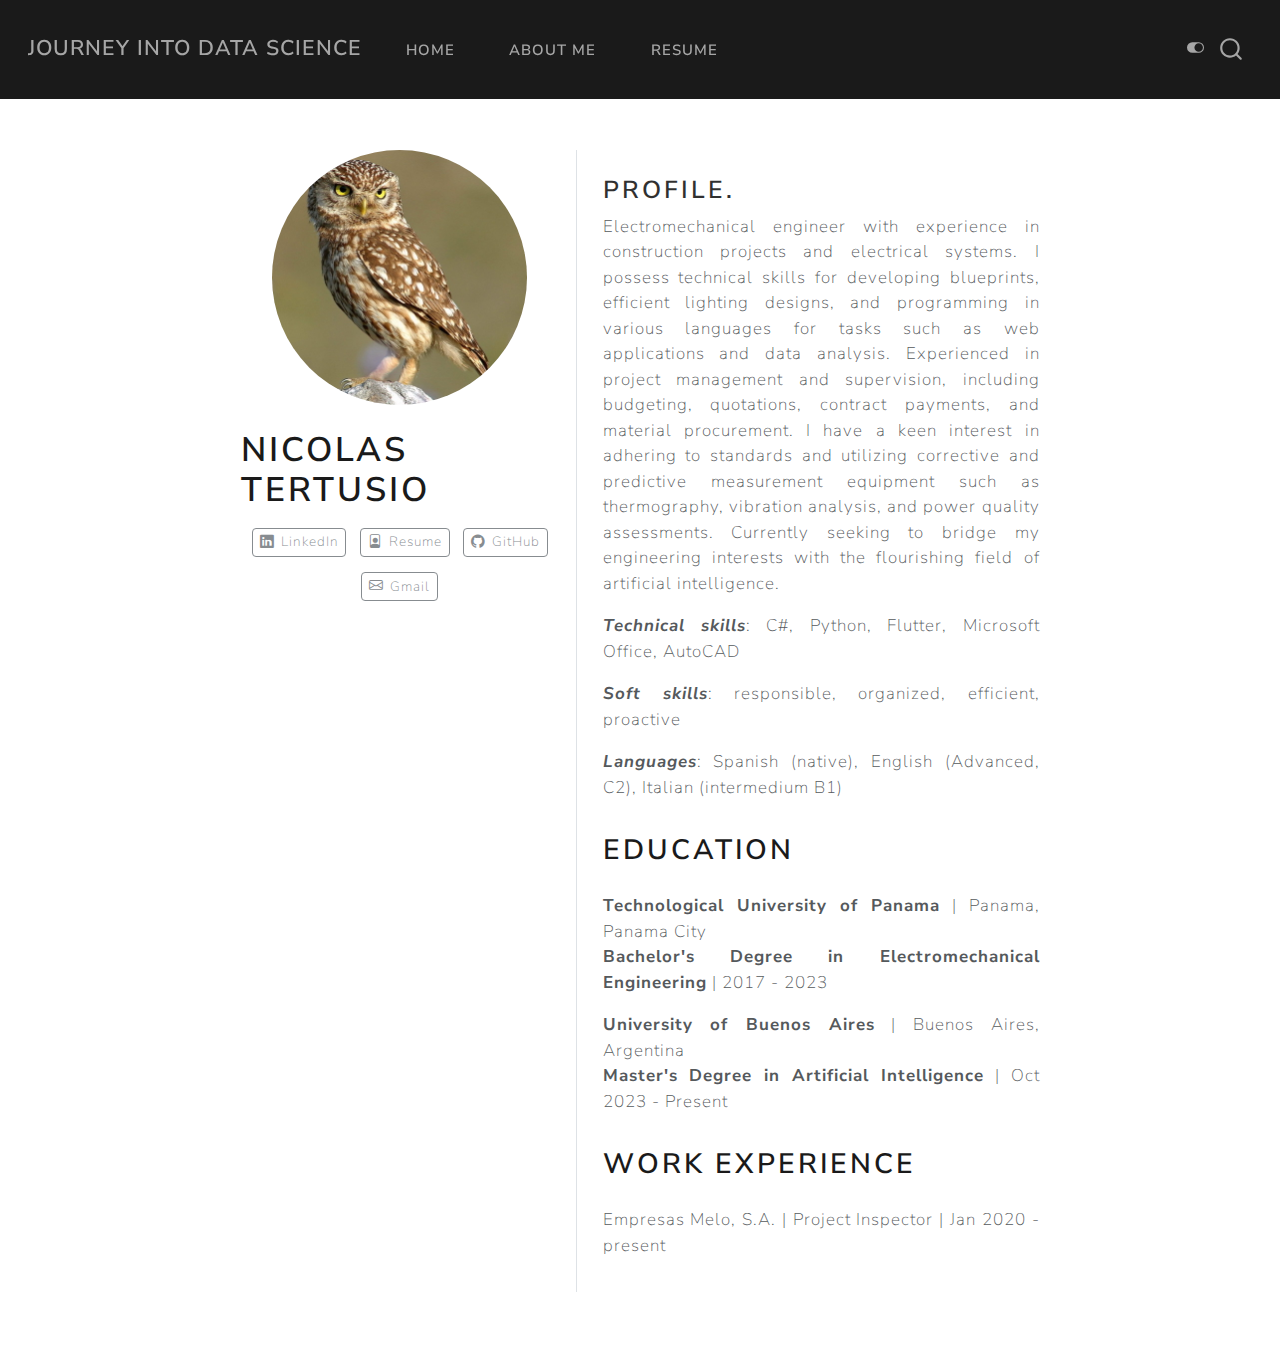
==== docs/about.html @ 161b3d73 "website working, starting to work on babelquarto" ====
<!DOCTYPE html>
<html xmlns="http://www.w3.org/1999/xhtml" lang="en" xml:lang="en"><head>

<meta charset="utf-8">
<meta name="generator" content="quarto-1.4.554">

<meta name="viewport" content="width=device-width, initial-scale=1.0, user-scalable=yes">


<title>Journey into Data Science - Nicolas Tertusio</title>
<style>
code{white-space: pre-wrap;}
span.smallcaps{font-variant: small-caps;}
div.columns{display: flex; gap: min(4vw, 1.5em);}
div.column{flex: auto; overflow-x: auto;}
div.hanging-indent{margin-left: 1.5em; text-indent: -1.5em;}
ul.task-list{list-style: none;}
ul.task-list li input[type="checkbox"] {
  width: 0.8em;
  margin: 0 0.8em 0.2em -1em; /* quarto-specific, see https://github.com/quarto-dev/quarto-cli/issues/4556 */ 
  vertical-align: middle;
}
</style>


<script src="site_libs/quarto-nav/quarto-nav.js"></script>
<script src="site_libs/quarto-nav/headroom.min.js"></script>
<script src="site_libs/clipboard/clipboard.min.js"></script>
<script src="site_libs/quarto-search/autocomplete.umd.js"></script>
<script src="site_libs/quarto-search/fuse.min.js"></script>
<script src="site_libs/quarto-search/quarto-search.js"></script>
<meta name="quarto:offset" content="./">
<script src="site_libs/quarto-html/quarto.js"></script>
<script src="site_libs/quarto-html/popper.min.js"></script>
<script src="site_libs/quarto-html/tippy.umd.min.js"></script>
<link href="site_libs/quarto-html/tippy.css" rel="stylesheet">
<link href="site_libs/quarto-html/quarto-syntax-highlighting.css" rel="stylesheet" class="quarto-color-scheme" id="quarto-text-highlighting-styles">
<link href="site_libs/quarto-html/quarto-syntax-highlighting-dark.css" rel="stylesheet" class="quarto-color-scheme quarto-color-alternate" id="quarto-text-highlighting-styles">
<script src="site_libs/bootstrap/bootstrap.min.js"></script>
<link href="site_libs/bootstrap/bootstrap-icons.css" rel="stylesheet">
<link href="site_libs/bootstrap/bootstrap.min.css" rel="stylesheet" class="quarto-color-scheme" id="quarto-bootstrap" data-mode="light">
<link href="site_libs/bootstrap/bootstrap-dark.min.css" rel="stylesheet" class="quarto-color-scheme quarto-color-alternate" id="quarto-bootstrap" data-mode="light">
<script id="quarto-search-options" type="application/json">{
  "location": "navbar",
  "copy-button": false,
  "collapse-after": 3,
  "panel-placement": "end",
  "type": "overlay",
  "limit": 50,
  "keyboard-shortcut": [
    "f",
    "/",
    "s"
  ],
  "show-item-context": false,
  "language": {
    "search-no-results-text": "No results",
    "search-matching-documents-text": "matching documents",
    "search-copy-link-title": "Copy link to search",
    "search-hide-matches-text": "Hide additional matches",
    "search-more-match-text": "more match in this document",
    "search-more-matches-text": "more matches in this document",
    "search-clear-button-title": "Clear",
    "search-text-placeholder": "",
    "search-detached-cancel-button-title": "Cancel",
    "search-submit-button-title": "Submit",
    "search-label": "Search"
  }
}</script>


<link rel="stylesheet" href="styles.css">
</head>

<body class="nav-fixed fullcontent">

<div id="quarto-search-results"></div>
  <header id="quarto-header" class="headroom fixed-top">
    <nav class="navbar navbar-expand-lg " data-bs-theme="dark">
      <div class="navbar-container container-fluid">
      <div class="navbar-brand-container mx-auto">
    <a class="navbar-brand" href="./index.html">
    <span class="navbar-title">Journey into Data Science</span>
    </a>
  </div>
            <div id="quarto-search" class="" title="Search"></div>
          <button class="navbar-toggler" type="button" data-bs-toggle="collapse" data-bs-target="#navbarCollapse" aria-controls="navbarCollapse" aria-expanded="false" aria-label="Toggle navigation" onclick="if (window.quartoToggleHeadroom) { window.quartoToggleHeadroom(); }">
  <span class="navbar-toggler-icon"></span>
</button>
          <div class="collapse navbar-collapse" id="navbarCollapse">
            <ul class="navbar-nav navbar-nav-scroll me-auto">
  <li class="nav-item">
    <a class="nav-link" href="./index.html"> 
<span class="menu-text">Home</span></a>
  </li>  
  <li class="nav-item">
    <a class="nav-link active" href="./about.html" aria-current="page"> 
<span class="menu-text">About Me</span></a>
  </li>  
  <li class="nav-item">
    <a class="nav-link" href="https://drive.google.com/file/d/12J3FZfsy0TACJuAu0YxLcFJPfC9afZtJ/view?usp=sharing"> 
<span class="menu-text">Resume</span></a>
  </li>  
</ul>
          </div> <!-- /navcollapse -->
          <div class="quarto-navbar-tools">
  <a href="" class="quarto-color-scheme-toggle quarto-navigation-tool  px-1" onclick="window.quartoToggleColorScheme(); return false;" title="Toggle dark mode"><i class="bi"></i></a>
</div>
      </div> <!-- /container-fluid -->
    </nav>
</header>
<!-- content -->
<div id="quarto-content" class="quarto-container page-columns page-rows-contents page-layout-article page-navbar">
<!-- sidebar -->
<!-- margin-sidebar -->
    
<!-- main -->
<div class="quarto-about-trestles content">
  <div class="about-entity">
    <img src="./images/owl.jpg" class="about-image
  round " style="height: 15em; width: 15em;" title="Nicolas Tertusio">
<header id="title-block-header" class="quarto-title-block default">
<div class="quarto-title">
<h1 class="title">Nicolas Tertusio</h1>
</div>
<div class="quarto-title-meta">
  </div>
</header>
    <div class="about-links">
  <a href="https://www.linkedin.com/in/nicotertu/" class="about-link" rel="" target="">
    <i class="bi bi-linkedin"></i>
     <span class="about-link-text">LinkedIn</span>
  </a>
  <a href="https://drive.google.com/file/d/12J3FZfsy0TACJuAu0YxLcFJPfC9afZtJ/view?usp=drive_link" class="about-link" rel="" target="">
    <i class="bi bi-file-person"></i>
     <span class="about-link-text">Resume</span>
  </a>
  <a href="https://github.com/Nicotertu" class="about-link" rel="" target="">
    <i class="bi bi-github"></i>
     <span class="about-link-text">GitHub</span>
  </a>
  <a href="mailto:" nicotertu@gmail.com""="" class="about-link" rel="" target="">
    <i class="bi bi-envelope"></i>
     <span class="about-link-text">Gmail</span>
  </a>
</div>
  </div>
  <div class="about-contents"><main class="content" id="quarto-document-content">
<style>
p, ul, li, ol, h1, h2, h3, h4, title {
    text-align: justify;
}
.skills {
  font-weight: bold;
  font-style: italic;
}
.education {
  font-weight: bold;
  margin: 0;
  padding: 0;
}
</style>
<section id="profile." class="level3">
<h3>Profile.</h3>
<div id="hero-heading">
<p>Electromechanical engineer with experience in construction projects and electrical systems. I possess technical skills for developing blueprints, efficient lighting designs, and programming in various languages for tasks such as web applications and data analysis. Experienced in project management and supervision, including budgeting, quotations, contract payments, and material procurement. I have a keen interest in adhering to standards and utilizing corrective and predictive measurement equipment such as thermography, vibration analysis, and power quality assessments. Currently seeking to bridge my engineering interests with the flourishing field of artificial intelligence.</p>
<p><b class="skills">Technical skills</b>: C#, Python, Flutter, Microsoft Office, AutoCAD</p>
<p><b class="skills">Soft skills</b>: responsible, organized, efficient, proactive</p>
<p><b class="skills">Languages</b>: Spanish (native), English (Advanced, C2), Italian (intermedium B1)</p>
<section id="education" class="level2">
<h2 data-anchor-id="education">Education</h2>
<p><b class="education">Technological University of Panama</b> | Panama, Panama City<br> <b class="education">Bachelor's Degree in Electromechanical Engineering</b> | 2017 - 2023</p>
<p><b class="education">University of Buenos Aires</b> | Buenos Aires, Argentina<br> <b class="education">Master's Degree in Artificial Intelligence</b> | Oct 2023 - Present</p>
</section>
<section id="work-experience" class="level2">
<h2 data-anchor-id="work-experience">Work Experience</h2>
<p>Empresas Melo, S.A. | Project Inspector | Jan 2020 - present</p>
</section>
</div>


</section>
</main></div>
</div>
 <!-- /main -->
<script id="quarto-html-after-body" type="application/javascript">
window.document.addEventListener("DOMContentLoaded", function (event) {
  const toggleBodyColorMode = (bsSheetEl) => {
    const mode = bsSheetEl.getAttribute("data-mode");
    const bodyEl = window.document.querySelector("body");
    if (mode === "dark") {
      bodyEl.classList.add("quarto-dark");
      bodyEl.classList.remove("quarto-light");
    } else {
      bodyEl.classList.add("quarto-light");
      bodyEl.classList.remove("quarto-dark");
    }
  }
  const toggleBodyColorPrimary = () => {
    const bsSheetEl = window.document.querySelector("link#quarto-bootstrap");
    if (bsSheetEl) {
      toggleBodyColorMode(bsSheetEl);
    }
  }
  toggleBodyColorPrimary();  
  const disableStylesheet = (stylesheets) => {
    for (let i=0; i < stylesheets.length; i++) {
      const stylesheet = stylesheets[i];
      stylesheet.rel = 'prefetch';
    }
  }
  const enableStylesheet = (stylesheets) => {
    for (let i=0; i < stylesheets.length; i++) {
      const stylesheet = stylesheets[i];
      stylesheet.rel = 'stylesheet';
    }
  }
  const manageTransitions = (selector, allowTransitions) => {
    const els = window.document.querySelectorAll(selector);
    for (let i=0; i < els.length; i++) {
      const el = els[i];
      if (allowTransitions) {
        el.classList.remove('notransition');
      } else {
        el.classList.add('notransition');
      }
    }
  }
  const toggleGiscusIfUsed = (isAlternate, darkModeDefault) => {
    const baseTheme = document.querySelector('#giscus-base-theme')?.value ?? 'light';
    const alternateTheme = document.querySelector('#giscus-alt-theme')?.value ?? 'dark';
    let newTheme = '';
    if(darkModeDefault) {
      newTheme = isAlternate ? baseTheme : alternateTheme;
    } else {
      newTheme = isAlternate ? alternateTheme : baseTheme;
    }
    const changeGiscusTheme = () => {
      // From: https://github.com/giscus/giscus/issues/336
      const sendMessage = (message) => {
        const iframe = document.querySelector('iframe.giscus-frame');
        if (!iframe) return;
        iframe.contentWindow.postMessage({ giscus: message }, 'https://giscus.app');
      }
      sendMessage({
        setConfig: {
          theme: newTheme
        }
      });
    }
    const isGiscussLoaded = window.document.querySelector('iframe.giscus-frame') !== null;
    if (isGiscussLoaded) {
      changeGiscusTheme();
    }
  }
  const toggleColorMode = (alternate) => {
    // Switch the stylesheets
    const alternateStylesheets = window.document.querySelectorAll('link.quarto-color-scheme.quarto-color-alternate');
    manageTransitions('#quarto-margin-sidebar .nav-link', false);
    if (alternate) {
      enableStylesheet(alternateStylesheets);
      for (const sheetNode of alternateStylesheets) {
        if (sheetNode.id === "quarto-bootstrap") {
          toggleBodyColorMode(sheetNode);
        }
      }
    } else {
      disableStylesheet(alternateStylesheets);
      toggleBodyColorPrimary();
    }
    manageTransitions('#quarto-margin-sidebar .nav-link', true);
    // Switch the toggles
    const toggles = window.document.querySelectorAll('.quarto-color-scheme-toggle');
    for (let i=0; i < toggles.length; i++) {
      const toggle = toggles[i];
      if (toggle) {
        if (alternate) {
          toggle.classList.add("alternate");     
        } else {
          toggle.classList.remove("alternate");
        }
      }
    }
    // Hack to workaround the fact that safari doesn't
    // properly recolor the scrollbar when toggling (#1455)
    if (navigator.userAgent.indexOf('Safari') > 0 && navigator.userAgent.indexOf('Chrome') == -1) {
      manageTransitions("body", false);
      window.scrollTo(0, 1);
      setTimeout(() => {
        window.scrollTo(0, 0);
        manageTransitions("body", true);
      }, 40);  
    }
  }
  const isFileUrl = () => { 
    return window.location.protocol === 'file:';
  }
  const hasAlternateSentinel = () => {  
    let styleSentinel = getColorSchemeSentinel();
    if (styleSentinel !== null) {
      return styleSentinel === "alternate";
    } else {
      return false;
    }
  }
  const setStyleSentinel = (alternate) => {
    const value = alternate ? "alternate" : "default";
    if (!isFileUrl()) {
      window.localStorage.setItem("quarto-color-scheme", value);
    } else {
      localAlternateSentinel = value;
    }
  }
  const getColorSchemeSentinel = () => {
    if (!isFileUrl()) {
      const storageValue = window.localStorage.getItem("quarto-color-scheme");
      return storageValue != null ? storageValue : localAlternateSentinel;
    } else {
      return localAlternateSentinel;
    }
  }
  const darkModeDefault = true;
  let localAlternateSentinel = darkModeDefault ? 'alternate' : 'default';
  // Dark / light mode switch
  window.quartoToggleColorScheme = () => {
    // Read the current dark / light value 
    let toAlternate = !hasAlternateSentinel();
    toggleColorMode(toAlternate);
    setStyleSentinel(toAlternate);
    toggleGiscusIfUsed(toAlternate, darkModeDefault);
  };
  // Ensure there is a toggle, if there isn't float one in the top right
  if (window.document.querySelector('.quarto-color-scheme-toggle') === null) {
    const a = window.document.createElement('a');
    a.classList.add('top-right');
    a.classList.add('quarto-color-scheme-toggle');
    a.href = "";
    a.onclick = function() { try { window.quartoToggleColorScheme(); } catch {} return false; };
    const i = window.document.createElement("i");
    i.classList.add('bi');
    a.appendChild(i);
    window.document.body.appendChild(a);
  }
  // Switch to dark mode if need be
  if (hasAlternateSentinel()) {
    toggleColorMode(true);
  } else {
    toggleColorMode(false);
  }
  const isCodeAnnotation = (el) => {
    for (const clz of el.classList) {
      if (clz.startsWith('code-annotation-')) {                     
        return true;
      }
    }
    return false;
  }
  const clipboard = new window.ClipboardJS('.code-copy-button', {
    text: function(trigger) {
      const codeEl = trigger.previousElementSibling.cloneNode(true);
      for (const childEl of codeEl.children) {
        if (isCodeAnnotation(childEl)) {
          childEl.remove();
        }
      }
      return codeEl.innerText;
    }
  });
  clipboard.on('success', function(e) {
    // button target
    const button = e.trigger;
    // don't keep focus
    button.blur();
    // flash "checked"
    button.classList.add('code-copy-button-checked');
    var currentTitle = button.getAttribute("title");
    button.setAttribute("title", "Copied!");
    let tooltip;
    if (window.bootstrap) {
      button.setAttribute("data-bs-toggle", "tooltip");
      button.setAttribute("data-bs-placement", "left");
      button.setAttribute("data-bs-title", "Copied!");
      tooltip = new bootstrap.Tooltip(button, 
        { trigger: "manual", 
          customClass: "code-copy-button-tooltip",
          offset: [0, -8]});
      tooltip.show();    
    }
    setTimeout(function() {
      if (tooltip) {
        tooltip.hide();
        button.removeAttribute("data-bs-title");
        button.removeAttribute("data-bs-toggle");
        button.removeAttribute("data-bs-placement");
      }
      button.setAttribute("title", currentTitle);
      button.classList.remove('code-copy-button-checked');
    }, 1000);
    // clear code selection
    e.clearSelection();
  });
    var localhostRegex = new RegExp(/^(?:http|https):\/\/localhost\:?[0-9]*\//);
    var mailtoRegex = new RegExp(/^mailto:/);
      var filterRegex = new RegExp('/' + window.location.host + '/');
    var isInternal = (href) => {
        return filterRegex.test(href) || localhostRegex.test(href) || mailtoRegex.test(href);
    }
    // Inspect non-navigation links and adorn them if external
 	var links = window.document.querySelectorAll('a[href]:not(.nav-link):not(.navbar-brand):not(.toc-action):not(.sidebar-link):not(.sidebar-item-toggle):not(.pagination-link):not(.no-external):not([aria-hidden]):not(.dropdown-item):not(.quarto-navigation-tool)');
    for (var i=0; i<links.length; i++) {
      const link = links[i];
      if (!isInternal(link.href)) {
        // undo the damage that might have been done by quarto-nav.js in the case of
        // links that we want to consider external
        if (link.dataset.originalHref !== undefined) {
          link.href = link.dataset.originalHref;
        }
      }
    }
  function tippyHover(el, contentFn, onTriggerFn, onUntriggerFn) {
    const config = {
      allowHTML: true,
      maxWidth: 500,
      delay: 100,
      arrow: false,
      appendTo: function(el) {
          return el.parentElement;
      },
      interactive: true,
      interactiveBorder: 10,
      theme: 'quarto',
      placement: 'bottom-start',
    };
    if (contentFn) {
      config.content = contentFn;
    }
    if (onTriggerFn) {
      config.onTrigger = onTriggerFn;
    }
    if (onUntriggerFn) {
      config.onUntrigger = onUntriggerFn;
    }
    window.tippy(el, config); 
  }
  const noterefs = window.document.querySelectorAll('a[role="doc-noteref"]');
  for (var i=0; i<noterefs.length; i++) {
    const ref = noterefs[i];
    tippyHover(ref, function() {
      // use id or data attribute instead here
      let href = ref.getAttribute('data-footnote-href') || ref.getAttribute('href');
      try { href = new URL(href).hash; } catch {}
      const id = href.replace(/^#\/?/, "");
      const note = window.document.getElementById(id);
      if (note) {
        return note.innerHTML;
      } else {
        return "";
      }
    });
  }
  const xrefs = window.document.querySelectorAll('a.quarto-xref');
  const processXRef = (id, note) => {
    // Strip column container classes
    const stripColumnClz = (el) => {
      el.classList.remove("page-full", "page-columns");
      if (el.children) {
        for (const child of el.children) {
          stripColumnClz(child);
        }
      }
    }
    stripColumnClz(note)
    if (id === null || id.startsWith('sec-')) {
      // Special case sections, only their first couple elements
      const container = document.createElement("div");
      if (note.children && note.children.length > 2) {
        container.appendChild(note.children[0].cloneNode(true));
        for (let i = 1; i < note.children.length; i++) {
          const child = note.children[i];
          if (child.tagName === "P" && child.innerText === "") {
            continue;
          } else {
            container.appendChild(child.cloneNode(true));
            break;
          }
        }
        if (window.Quarto?.typesetMath) {
          window.Quarto.typesetMath(container);
        }
        return container.innerHTML
      } else {
        if (window.Quarto?.typesetMath) {
          window.Quarto.typesetMath(note);
        }
        return note.innerHTML;
      }
    } else {
      // Remove any anchor links if they are present
      const anchorLink = note.querySelector('a.anchorjs-link');
      if (anchorLink) {
        anchorLink.remove();
      }
      if (window.Quarto?.typesetMath) {
        window.Quarto.typesetMath(note);
      }
      // TODO in 1.5, we should make sure this works without a callout special case
      if (note.classList.contains("callout")) {
        return note.outerHTML;
      } else {
        return note.innerHTML;
      }
    }
  }
  for (var i=0; i<xrefs.length; i++) {
    const xref = xrefs[i];
    tippyHover(xref, undefined, function(instance) {
      instance.disable();
      let url = xref.getAttribute('href');
      let hash = undefined; 
      if (url.startsWith('#')) {
        hash = url;
      } else {
        try { hash = new URL(url).hash; } catch {}
      }
      if (hash) {
        const id = hash.replace(/^#\/?/, "");
        const note = window.document.getElementById(id);
        if (note !== null) {
          try {
            const html = processXRef(id, note.cloneNode(true));
            instance.setContent(html);
          } finally {
            instance.enable();
            instance.show();
          }
        } else {
          // See if we can fetch this
          fetch(url.split('#')[0])
          .then(res => res.text())
          .then(html => {
            const parser = new DOMParser();
            const htmlDoc = parser.parseFromString(html, "text/html");
            const note = htmlDoc.getElementById(id);
            if (note !== null) {
              const html = processXRef(id, note);
              instance.setContent(html);
            } 
          }).finally(() => {
            instance.enable();
            instance.show();
          });
        }
      } else {
        // See if we can fetch a full url (with no hash to target)
        // This is a special case and we should probably do some content thinning / targeting
        fetch(url)
        .then(res => res.text())
        .then(html => {
          const parser = new DOMParser();
          const htmlDoc = parser.parseFromString(html, "text/html");
          const note = htmlDoc.querySelector('main.content');
          if (note !== null) {
            // This should only happen for chapter cross references
            // (since there is no id in the URL)
            // remove the first header
            if (note.children.length > 0 && note.children[0].tagName === "HEADER") {
              note.children[0].remove();
            }
            const html = processXRef(null, note);
            instance.setContent(html);
          } 
        }).finally(() => {
          instance.enable();
          instance.show();
        });
      }
    }, function(instance) {
    });
  }
      let selectedAnnoteEl;
      const selectorForAnnotation = ( cell, annotation) => {
        let cellAttr = 'data-code-cell="' + cell + '"';
        let lineAttr = 'data-code-annotation="' +  annotation + '"';
        const selector = 'span[' + cellAttr + '][' + lineAttr + ']';
        return selector;
      }
      const selectCodeLines = (annoteEl) => {
        const doc = window.document;
        const targetCell = annoteEl.getAttribute("data-target-cell");
        const targetAnnotation = annoteEl.getAttribute("data-target-annotation");
        const annoteSpan = window.document.querySelector(selectorForAnnotation(targetCell, targetAnnotation));
        const lines = annoteSpan.getAttribute("data-code-lines").split(",");
        const lineIds = lines.map((line) => {
          return targetCell + "-" + line;
        })
        let top = null;
        let height = null;
        let parent = null;
        if (lineIds.length > 0) {
            //compute the position of the single el (top and bottom and make a div)
            const el = window.document.getElementById(lineIds[0]);
            top = el.offsetTop;
            height = el.offsetHeight;
            parent = el.parentElement.parentElement;
          if (lineIds.length > 1) {
            const lastEl = window.document.getElementById(lineIds[lineIds.length - 1]);
            const bottom = lastEl.offsetTop + lastEl.offsetHeight;
            height = bottom - top;
          }
          if (top !== null && height !== null && parent !== null) {
            // cook up a div (if necessary) and position it 
            let div = window.document.getElementById("code-annotation-line-highlight");
            if (div === null) {
              div = window.document.createElement("div");
              div.setAttribute("id", "code-annotation-line-highlight");
              div.style.position = 'absolute';
              parent.appendChild(div);
            }
            div.style.top = top - 2 + "px";
            div.style.height = height + 4 + "px";
            div.style.left = 0;
            let gutterDiv = window.document.getElementById("code-annotation-line-highlight-gutter");
            if (gutterDiv === null) {
              gutterDiv = window.document.createElement("div");
              gutterDiv.setAttribute("id", "code-annotation-line-highlight-gutter");
              gutterDiv.style.position = 'absolute';
              const codeCell = window.document.getElementById(targetCell);
              const gutter = codeCell.querySelector('.code-annotation-gutter');
              gutter.appendChild(gutterDiv);
            }
            gutterDiv.style.top = top - 2 + "px";
            gutterDiv.style.height = height + 4 + "px";
          }
          selectedAnnoteEl = annoteEl;
        }
      };
      const unselectCodeLines = () => {
        const elementsIds = ["code-annotation-line-highlight", "code-annotation-line-highlight-gutter"];
        elementsIds.forEach((elId) => {
          const div = window.document.getElementById(elId);
          if (div) {
            div.remove();
          }
        });
        selectedAnnoteEl = undefined;
      };
        // Handle positioning of the toggle
    window.addEventListener(
      "resize",
      throttle(() => {
        elRect = undefined;
        if (selectedAnnoteEl) {
          selectCodeLines(selectedAnnoteEl);
        }
      }, 10)
    );
    function throttle(fn, ms) {
    let throttle = false;
    let timer;
      return (...args) => {
        if(!throttle) { // first call gets through
            fn.apply(this, args);
            throttle = true;
        } else { // all the others get throttled
            if(timer) clearTimeout(timer); // cancel #2
            timer = setTimeout(() => {
              fn.apply(this, args);
              timer = throttle = false;
            }, ms);
        }
      };
    }
      // Attach click handler to the DT
      const annoteDls = window.document.querySelectorAll('dt[data-target-cell]');
      for (const annoteDlNode of annoteDls) {
        annoteDlNode.addEventListener('click', (event) => {
          const clickedEl = event.target;
          if (clickedEl !== selectedAnnoteEl) {
            unselectCodeLines();
            const activeEl = window.document.querySelector('dt[data-target-cell].code-annotation-active');
            if (activeEl) {
              activeEl.classList.remove('code-annotation-active');
            }
            selectCodeLines(clickedEl);
            clickedEl.classList.add('code-annotation-active');
          } else {
            // Unselect the line
            unselectCodeLines();
            clickedEl.classList.remove('code-annotation-active');
          }
        });
      }
  const findCites = (el) => {
    const parentEl = el.parentElement;
    if (parentEl) {
      const cites = parentEl.dataset.cites;
      if (cites) {
        return {
          el,
          cites: cites.split(' ')
        };
      } else {
        return findCites(el.parentElement)
      }
    } else {
      return undefined;
    }
  };
  var bibliorefs = window.document.querySelectorAll('a[role="doc-biblioref"]');
  for (var i=0; i<bibliorefs.length; i++) {
    const ref = bibliorefs[i];
    const citeInfo = findCites(ref);
    if (citeInfo) {
      tippyHover(citeInfo.el, function() {
        var popup = window.document.createElement('div');
        citeInfo.cites.forEach(function(cite) {
          var citeDiv = window.document.createElement('div');
          citeDiv.classList.add('hanging-indent');
          citeDiv.classList.add('csl-entry');
          var biblioDiv = window.document.getElementById('ref-' + cite);
          if (biblioDiv) {
            citeDiv.innerHTML = biblioDiv.innerHTML;
          }
          popup.appendChild(citeDiv);
        });
        return popup.innerHTML;
      });
    }
  }
});
</script>
</div> <!-- /content -->




</body></html>
---- docs/site_libs/quarto-html/tippy.css ----
.tippy-box[data-animation=fade][data-state=hidden]{opacity:0}[data-tippy-root]{max-width:calc(100vw - 10px)}.tippy-box{position:relative;background-color:#333;color:#fff;border-radius:4px;font-size:14px;line-height:1.4;white-space:normal;outline:0;transition-property:transform,visibility,opacity}.tippy-box[data-placement^=top]>.tippy-arrow{bottom:0}.tippy-box[data-placement^=top]>.tippy-arrow:before{bottom:-7px;left:0;border-width:8px 8px 0;border-top-color:initial;transform-origin:center top}.tippy-box[data-placement^=bottom]>.tippy-arrow{top:0}.tippy-box[data-placement^=bottom]>.tippy-arrow:before{top:-7px;left:0;border-width:0 8px 8px;border-bottom-color:initial;transform-origin:center bottom}.tippy-box[data-placement^=left]>.tippy-arrow{right:0}.tippy-box[data-placement^=left]>.tippy-arrow:before{border-width:8px 0 8px 8px;border-left-color:initial;right:-7px;transform-origin:center left}.tippy-box[data-placement^=right]>.tippy-arrow{left:0}.tippy-box[data-placement^=right]>.tippy-arrow:before{left:-7px;border-width:8px 8px 8px 0;border-right-color:initial;transform-origin:center right}.tippy-box[data-inertia][data-state=visible]{transition-timing-function:cubic-bezier(.54,1.5,.38,1.11)}.tippy-arrow{width:16px;height:16px;color:#333}.tippy-arrow:before{content:"";position:absolute;border-color:transparent;border-style:solid}.tippy-content{position:relative;padding:5px 9px;z-index:1}
---- docs/site_libs/quarto-html/quarto-syntax-highlighting.css ----
/* quarto syntax highlight colors */
:root {
  --quarto-hl-ot-color: #003B4F;
  --quarto-hl-at-color: #657422;
  --quarto-hl-ss-color: #20794D;
  --quarto-hl-an-color: #5E5E5E;
  --quarto-hl-fu-color: #4758AB;
  --quarto-hl-st-color: #20794D;
  --quarto-hl-cf-color: #003B4F;
  --quarto-hl-op-color: #5E5E5E;
  --quarto-hl-er-color: #AD0000;
  --quarto-hl-bn-color: #AD0000;
  --quarto-hl-al-color: #AD0000;
  --quarto-hl-va-color: #111111;
  --quarto-hl-bu-color: inherit;
  --quarto-hl-ex-color: inherit;
  --quarto-hl-pp-color: #AD0000;
  --quarto-hl-in-color: #5E5E5E;
  --quarto-hl-vs-color: #20794D;
  --quarto-hl-wa-color: #5E5E5E;
  --quarto-hl-do-color: #5E5E5E;
  --quarto-hl-im-color: #00769E;
  --quarto-hl-ch-color: #20794D;
  --quarto-hl-dt-color: #AD0000;
  --quarto-hl-fl-color: #AD0000;
  --quarto-hl-co-color: #5E5E5E;
  --quarto-hl-cv-color: #5E5E5E;
  --quarto-hl-cn-color: #8f5902;
  --quarto-hl-sc-color: #5E5E5E;
  --quarto-hl-dv-color: #AD0000;
  --quarto-hl-kw-color: #003B4F;
}

/* other quarto variables */
:root {
  --quarto-font-monospace: SFMono-Regular, Menlo, Monaco, Consolas, "Liberation Mono", "Courier New", monospace;
}

pre > code.sourceCode > span {
  color: #003B4F;
}

code span {
  color: #003B4F;
}

code.sourceCode > span {
  color: #003B4F;
}

div.sourceCode,
div.sourceCode pre.sourceCode {
  color: #003B4F;
}

code span.ot {
  color: #003B4F;
  font-style: inherit;
}

code span.at {
  color: #657422;
  font-style: inherit;
}

code span.ss {
  color: #20794D;
  font-style: inherit;
}

code span.an {
  color: #5E5E5E;
  font-style: inherit;
}

code span.fu {
  color: #4758AB;
  font-style: inherit;
}

code span.st {
  color: #20794D;
  font-style: inherit;
}

code span.cf {
  color: #003B4F;
  font-style: inherit;
}

code span.op {
  color: #5E5E5E;
  font-style: inherit;
}

code span.er {
  color: #AD0000;
  font-style: inherit;
}

code span.bn {
  color: #AD0000;
  font-style: inherit;
}

code span.al {
  color: #AD0000;
  font-style: inherit;
}

code span.va {
  color: #111111;
  font-style: inherit;
}

code span.bu {
  font-style: inherit;
}

code span.ex {
  font-style: inherit;
}

code span.pp {
  color: #AD0000;
  font-style: inherit;
}

code span.in {
  color: #5E5E5E;
  font-style: inherit;
}

code span.vs {
  color: #20794D;
  font-style: inherit;
}

code span.wa {
  color: #5E5E5E;
  font-style: italic;
}

code span.do {
  color: #5E5E5E;
  font-style: italic;
}

code span.im {
  color: #00769E;
  font-style: inherit;
}

code span.ch {
  color: #20794D;
  font-style: inherit;
}

code span.dt {
  color: #AD0000;
  font-style: inherit;
}

code span.fl {
  color: #AD0000;
  font-style: inherit;
}

code span.co {
  color: #5E5E5E;
  font-style: inherit;
}

code span.cv {
  color: #5E5E5E;
  font-style: italic;
}

code span.cn {
  color: #8f5902;
  font-style: inherit;
}

code span.sc {
  color: #5E5E5E;
  font-style: inherit;
}

code span.dv {
  color: #AD0000;
  font-style: inherit;
}

code span.kw {
  color: #003B4F;
  font-style: inherit;
}

.prevent-inlining {
  content: "</";
}

/*# sourceMappingURL=debc5d5d77c3f9108843748ff7464032.css.map */
---- docs/site_libs/quarto-html/quarto-syntax-highlighting-dark.css ----
/* quarto syntax highlight colors */
:root {
  --quarto-hl-al-color: #f07178;
  --quarto-hl-an-color: #d4d0ab;
  --quarto-hl-at-color: #00e0e0;
  --quarto-hl-bn-color: #d4d0ab;
  --quarto-hl-bu-color: #abe338;
  --quarto-hl-ch-color: #abe338;
  --quarto-hl-co-color: #f8f8f2;
  --quarto-hl-cv-color: #ffd700;
  --quarto-hl-cn-color: #ffd700;
  --quarto-hl-cf-color: #ffa07a;
  --quarto-hl-dt-color: #ffa07a;
  --quarto-hl-dv-color: #d4d0ab;
  --quarto-hl-do-color: #f8f8f2;
  --quarto-hl-er-color: #f07178;
  --quarto-hl-ex-color: #00e0e0;
  --quarto-hl-fl-color: #d4d0ab;
  --quarto-hl-fu-color: #ffa07a;
  --quarto-hl-im-color: #abe338;
  --quarto-hl-in-color: #d4d0ab;
  --quarto-hl-kw-color: #ffa07a;
  --quarto-hl-op-color: #ffa07a;
  --quarto-hl-ot-color: #00e0e0;
  --quarto-hl-pp-color: #dcc6e0;
  --quarto-hl-re-color: #00e0e0;
  --quarto-hl-sc-color: #abe338;
  --quarto-hl-ss-color: #abe338;
  --quarto-hl-st-color: #abe338;
  --quarto-hl-va-color: #00e0e0;
  --quarto-hl-vs-color: #abe338;
  --quarto-hl-wa-color: #dcc6e0;
}

/* other quarto variables */
:root {
  --quarto-font-monospace: SFMono-Regular, Menlo, Monaco, Consolas, "Liberation Mono", "Courier New", monospace;
}

code span.al {
  background-color: #2a0f15;
  font-weight: bold;
  color: #f07178;
}

code span.an {
  color: #d4d0ab;
}

code span.at {
  color: #00e0e0;
}

code span.bn {
  color: #d4d0ab;
}

code span.bu {
  color: #abe338;
}

code span.ch {
  color: #abe338;
}

code span.co {
  font-style: italic;
  color: #f8f8f2;
}

code span.cv {
  color: #ffd700;
}

code span.cn {
  color: #ffd700;
}

code span.cf {
  font-weight: bold;
  color: #ffa07a;
}

code span.dt {
  color: #ffa07a;
}

code span.dv {
  color: #d4d0ab;
}

code span.do {
  color: #f8f8f2;
}

code span.er {
  color: #f07178;
  text-decoration: underline;
}

code span.ex {
  font-weight: bold;
  color: #00e0e0;
}

code span.fl {
  color: #d4d0ab;
}

code span.fu {
  color: #ffa07a;
}

code span.im {
  color: #abe338;
}

code span.in {
  color: #d4d0ab;
}

code span.kw {
  font-weight: bold;
  color: #ffa07a;
}

pre > code.sourceCode > span {
  color: #f8f8f2;
}

code span {
  color: #f8f8f2;
}

code.sourceCode > span {
  color: #f8f8f2;
}

div.sourceCode,
div.sourceCode pre.sourceCode {
  color: #f8f8f2;
}

code span.op {
  color: #ffa07a;
}

code span.ot {
  color: #00e0e0;
}

code span.pp {
  color: #dcc6e0;
}

code span.re {
  background-color: #f8f8f2;
  color: #00e0e0;
}

code span.sc {
  color: #abe338;
}

code span.ss {
  color: #abe338;
}

code span.st {
  color: #abe338;
}

code span.va {
  color: #00e0e0;
}

code span.vs {
  color: #abe338;
}

code span.wa {
  color: #dcc6e0;
}

.prevent-inlining {
  content: "</";
}

/*# sourceMappingURL=935a306eefa94366c21e1a970dddb765.css.map */
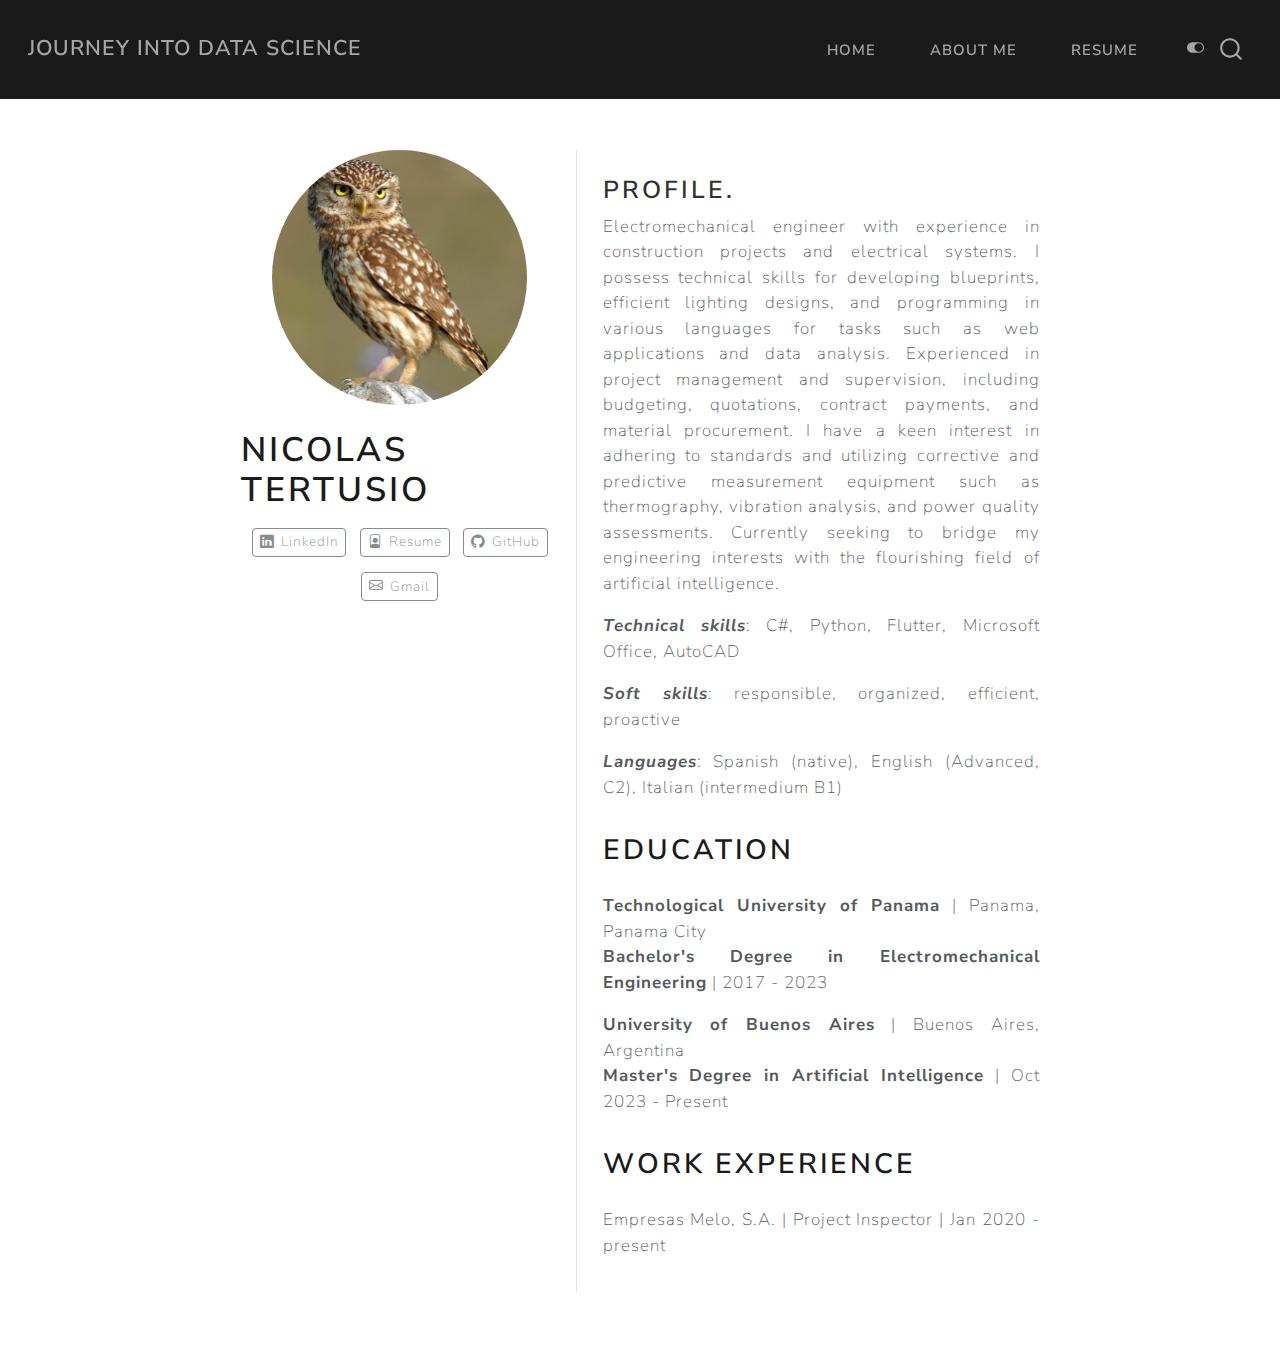
==== commit fbf276b5: "installed pyodide" ====
--- a/docs/about.html
+++ b/docs/about.html
@@ -2,7 +2,7 @@
 <html xmlns="http://www.w3.org/1999/xhtml" lang="en" xml:lang="en"><head>
 
 <meta charset="utf-8">
-<meta name="generator" content="quarto-1.4.554">
+<meta name="generator" content="quarto-1.4.553">
 
 <meta name="viewport" content="width=device-width, initial-scale=1.0, user-scalable=yes">
 
@@ -34,8 +34,6 @@
 <script src="site_libs/quarto-html/popper.min.js"></script>
 <script src="site_libs/quarto-html/tippy.umd.min.js"></script>
 <link href="site_libs/quarto-html/tippy.css" rel="stylesheet">
-<link href="site_libs/quarto-html/quarto-syntax-highlighting.css" rel="stylesheet" class="quarto-color-scheme" id="quarto-text-highlighting-styles">
-<link href="site_libs/quarto-html/quarto-syntax-highlighting-dark.css" rel="stylesheet" class="quarto-color-scheme quarto-color-alternate" id="quarto-text-highlighting-styles">
 <script src="site_libs/bootstrap/bootstrap.min.js"></script>
 <link href="site_libs/bootstrap/bootstrap-icons.css" rel="stylesheet">
 <link href="site_libs/bootstrap/bootstrap.min.css" rel="stylesheet" class="quarto-color-scheme" id="quarto-bootstrap" data-mode="light">
@@ -88,7 +86,7 @@
   <span class="navbar-toggler-icon"></span>
 </button>
           <div class="collapse navbar-collapse" id="navbarCollapse">
-            <ul class="navbar-nav navbar-nav-scroll me-auto">
+            <ul class="navbar-nav navbar-nav-scroll ms-auto">
   <li class="nav-item">
     <a class="nav-link" href="./index.html"> 
 <span class="menu-text">Home</span></a>
@@ -180,7 +178,7 @@
 
 
 </section>
-</main></div>
+<a onclick="window.scrollTo(0, 0); return false;" role="button" id="quarto-back-to-top"><i class="bi bi-arrow-up"></i> Back to top</a></main></div>
 </div>
  <!-- /main -->
 <script id="quarto-html-after-body" type="application/javascript">
@@ -399,6 +397,57 @@
     // clear code selection
     e.clearSelection();
   });
+  const viewSource = window.document.getElementById('quarto-view-source') ||
+                     window.document.getElementById('quarto-code-tools-source');
+  if (viewSource) {
+    const sourceUrl = viewSource.getAttribute("data-quarto-source-url");
+    viewSource.addEventListener("click", function(e) {
+      if (sourceUrl) {
+        // rstudio viewer pane
+        if (/\bcapabilities=\b/.test(window.location)) {
+          window.open(sourceUrl);
+        } else {
+          window.location.href = sourceUrl;
+        }
+      } else {
+        const modal = new bootstrap.Modal(document.getElementById('quarto-embedded-source-code-modal'));
+        modal.show();
+      }
+      return false;
+    });
+  }
+  function toggleCodeHandler(show) {
+    return function(e) {
+      const detailsSrc = window.document.querySelectorAll(".cell > details > .sourceCode");
+      for (let i=0; i<detailsSrc.length; i++) {
+        const details = detailsSrc[i].parentElement;
+        if (show) {
+          details.open = true;
+        } else {
+          details.removeAttribute("open");
+        }
+      }
+      const cellCodeDivs = window.document.querySelectorAll(".cell > .sourceCode");
+      const fromCls = show ? "hidden" : "unhidden";
+      const toCls = show ? "unhidden" : "hidden";
+      for (let i=0; i<cellCodeDivs.length; i++) {
+        const codeDiv = cellCodeDivs[i];
+        if (codeDiv.classList.contains(fromCls)) {
+          codeDiv.classList.remove(fromCls);
+          codeDiv.classList.add(toCls);
+        } 
+      }
+      return false;
+    }
+  }
+  const hideAllCode = window.document.getElementById("quarto-hide-all-code");
+  if (hideAllCode) {
+    hideAllCode.addEventListener("click", toggleCodeHandler(false));
+  }
+  const showAllCode = window.document.getElementById("quarto-show-all-code");
+  if (showAllCode) {
+    showAllCode.addEventListener("click", toggleCodeHandler(true));
+  }
     var localhostRegex = new RegExp(/^(?:http|https):\/\/localhost\:?[0-9]*\//);
     var mailtoRegex = new RegExp(/^mailto:/);
       var filterRegex = new RegExp('/' + window.location.host + '/');
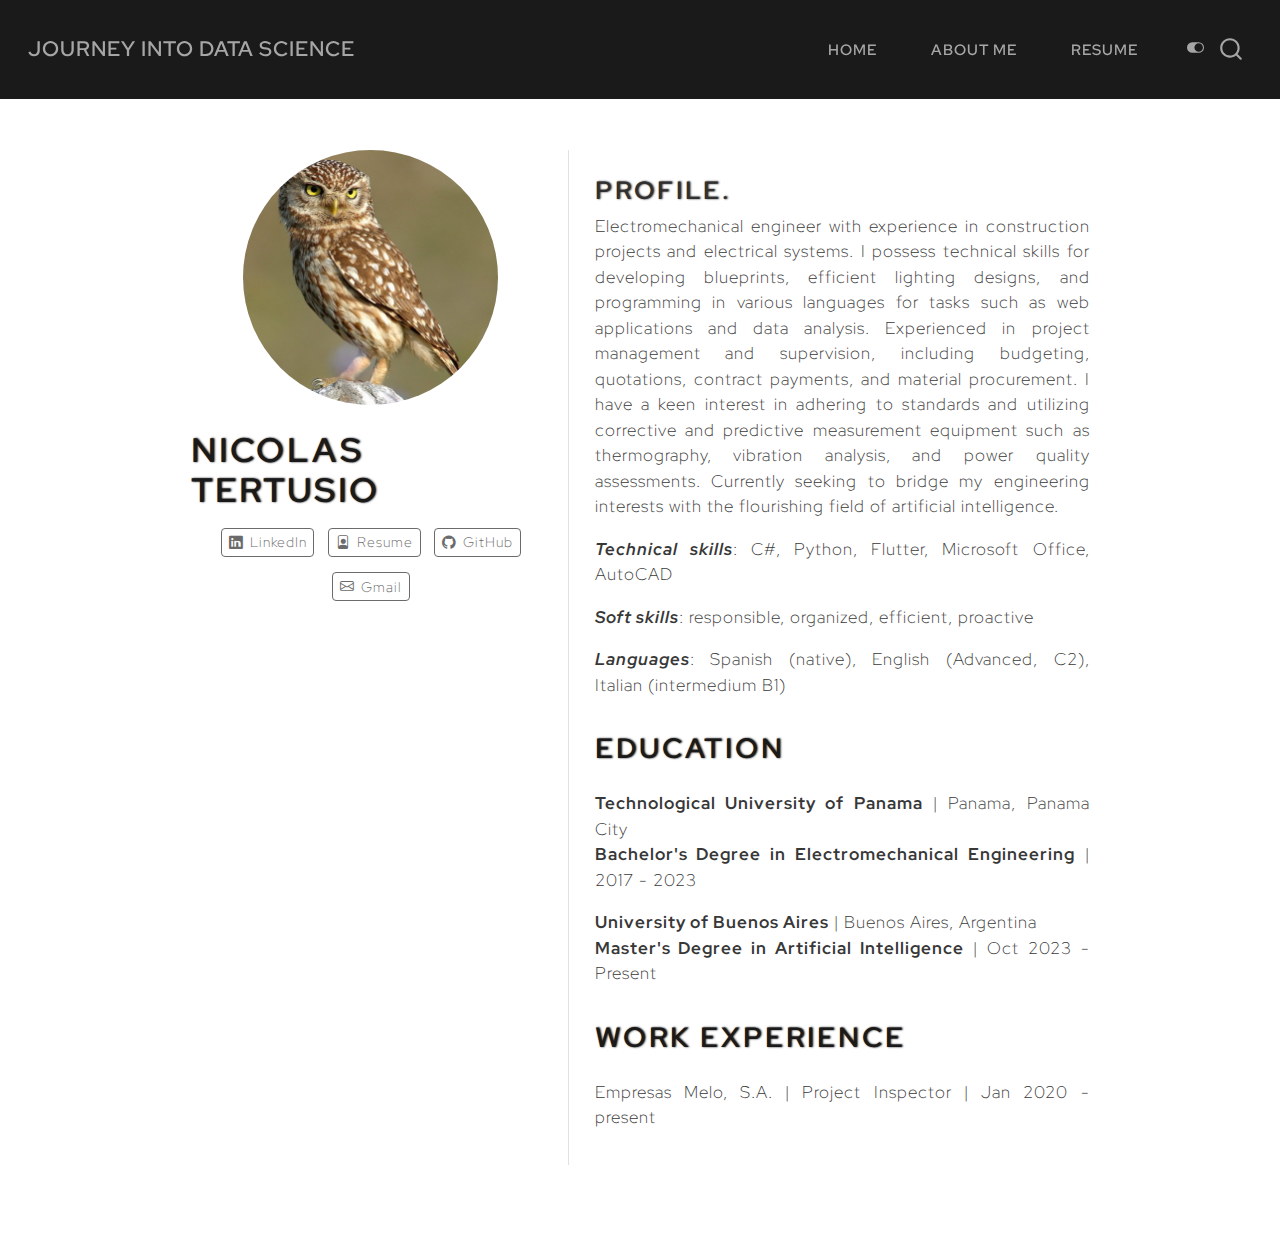
==== commit b8c18911: "many changes to theming, focusing on dark and light theme colors. article fixes and refactoring code" ====
--- a/docs/about.html
+++ b/docs/about.html
@@ -2,7 +2,7 @@
 <html xmlns="http://www.w3.org/1999/xhtml" lang="en" xml:lang="en"><head>
 
 <meta charset="utf-8">
-<meta name="generator" content="quarto-1.4.553">
+<meta name="generator" content="quarto-1.4.554">
 
 <meta name="viewport" content="width=device-width, initial-scale=1.0, user-scalable=yes">
 
@@ -34,6 +34,8 @@
 <script src="site_libs/quarto-html/popper.min.js"></script>
 <script src="site_libs/quarto-html/tippy.umd.min.js"></script>
 <link href="site_libs/quarto-html/tippy.css" rel="stylesheet">
+<link href="site_libs/quarto-html/quarto-syntax-highlighting.css" rel="stylesheet" class="quarto-color-scheme" id="quarto-text-highlighting-styles">
+<link href="site_libs/quarto-html/quarto-syntax-highlighting-dark.css" rel="stylesheet" class="quarto-color-scheme quarto-color-alternate" id="quarto-text-highlighting-styles">
 <script src="site_libs/bootstrap/bootstrap.min.js"></script>
 <link href="site_libs/bootstrap/bootstrap-icons.css" rel="stylesheet">
 <link href="site_libs/bootstrap/bootstrap.min.css" rel="stylesheet" class="quarto-color-scheme" id="quarto-bootstrap" data-mode="light">
@@ -145,9 +147,6 @@
   </div>
   <div class="about-contents"><main class="content" id="quarto-document-content">
 <style>
-p, ul, li, ol, h1, h2, h3, h4, title {
-    text-align: justify;
-}
 .skills {
   font-weight: bold;
   font-style: italic;
--- a/docs/site_libs/quarto-html/quarto-syntax-highlighting.css
+++ b/docs/site_libs/quarto-html/quarto-syntax-highlighting.css
@@ -0,0 +1,179 @@
+/* quarto syntax highlight colors */
+:root {
+  --quarto-hl-al-color: #ff5555;
+  --quarto-hl-an-color: #6a737d;
+  --quarto-hl-at-color: #d73a49;
+  --quarto-hl-bn-color: #005cc5;
+  --quarto-hl-bu-color: #d73a49;
+  --quarto-hl-ch-color: #032f62;
+  --quarto-hl-co-color: #6a737d;
+  --quarto-hl-cv-color: #6a737d;
+  --quarto-hl-cn-color: #005cc5;
+  --quarto-hl-cf-color: #d73a49;
+  --quarto-hl-dt-color: #d73a49;
+  --quarto-hl-dv-color: #005cc5;
+  --quarto-hl-do-color: #6a737d;
+  --quarto-hl-er-color: #ff5555;
+  --quarto-hl-ex-color: #d73a49;
+  --quarto-hl-fl-color: #005cc5;
+  --quarto-hl-fu-color: #6f42c1;
+  --quarto-hl-im-color: #032f62;
+  --quarto-hl-in-color: #6a737d;
+  --quarto-hl-kw-color: #d73a49;
+  --quarto-hl-op-color: #24292e;
+  --quarto-hl-pp-color: #d73a49;
+  --quarto-hl-re-color: #6a737d;
+  --quarto-hl-sc-color: #005cc5;
+  --quarto-hl-ss-color: #032f62;
+  --quarto-hl-st-color: #032f62;
+  --quarto-hl-va-color: #e36209;
+  --quarto-hl-vs-color: #032f62;
+  --quarto-hl-wa-color: #ff5555;
+}
+
+/* other quarto variables */
+:root {
+  --quarto-font-monospace: "Red Hat Display";
+}
+
+code span.al {
+  font-weight: bold;
+  color: #ff5555;
+}
+
+code span.an {
+  color: #6a737d;
+}
+
+code span.at {
+  color: #d73a49;
+}
+
+code span.bn {
+  color: #005cc5;
+}
+
+code span.bu {
+  color: #d73a49;
+}
+
+code span.ch {
+  color: #032f62;
+}
+
+code span.co {
+  color: #6a737d;
+}
+
+code span.cv {
+  color: #6a737d;
+}
+
+code span.cn {
+  color: #005cc5;
+}
+
+code span.cf {
+  color: #d73a49;
+}
+
+code span.dt {
+  color: #d73a49;
+}
+
+code span.dv {
+  color: #005cc5;
+}
+
+code span.do {
+  color: #6a737d;
+}
+
+code span.er {
+  color: #ff5555;
+  text-decoration: underline;
+}
+
+code span.ex {
+  font-weight: bold;
+  color: #d73a49;
+}
+
+code span.fl {
+  color: #005cc5;
+}
+
+code span.fu {
+  color: #6f42c1;
+}
+
+code span.im {
+  color: #032f62;
+}
+
+code span.in {
+  color: #6a737d;
+}
+
+code span.kw {
+  color: #d73a49;
+}
+
+pre > code.sourceCode > span {
+  color: #24292e;
+}
+
+code span {
+  color: #24292e;
+}
+
+code.sourceCode > span {
+  color: #24292e;
+}
+
+div.sourceCode,
+div.sourceCode pre.sourceCode {
+  color: #24292e;
+}
+
+code span.op {
+  color: #24292e;
+}
+
+code span.pp {
+  color: #d73a49;
+}
+
+code span.re {
+  color: #6a737d;
+}
+
+code span.sc {
+  color: #005cc5;
+}
+
+code span.ss {
+  color: #032f62;
+}
+
+code span.st {
+  color: #032f62;
+}
+
+code span.va {
+  color: #e36209;
+}
+
+code span.vs {
+  color: #032f62;
+}
+
+code span.wa {
+  color: #ff5555;
+}
+
+.prevent-inlining {
+  content: "</";
+}
+
+/*# sourceMappingURL=debc5d5d77c3f9108843748ff7464032.css.map */
--- a/docs/site_libs/quarto-html/quarto-syntax-highlighting-dark.css
+++ b/docs/site_libs/quarto-html/quarto-syntax-highlighting-dark.css
@@ -0,0 +1,179 @@
+/* quarto syntax highlight colors */
+:root {
+  --quarto-hl-al-color: #ff5555;
+  --quarto-hl-an-color: #6a737d;
+  --quarto-hl-at-color: #f97583;
+  --quarto-hl-bn-color: #79b8ff;
+  --quarto-hl-bu-color: #f97583;
+  --quarto-hl-ch-color: #9ecbff;
+  --quarto-hl-co-color: #6a737d;
+  --quarto-hl-cv-color: #6a737d;
+  --quarto-hl-cn-color: #79b8ff;
+  --quarto-hl-cf-color: #f97583;
+  --quarto-hl-dt-color: #f97583;
+  --quarto-hl-dv-color: #79b8ff;
+  --quarto-hl-do-color: #6a737d;
+  --quarto-hl-er-color: #ff5555;
+  --quarto-hl-ex-color: #f97583;
+  --quarto-hl-fl-color: #79b8ff;
+  --quarto-hl-fu-color: #b392f0;
+  --quarto-hl-im-color: #9ecbff;
+  --quarto-hl-in-color: #6a737d;
+  --quarto-hl-kw-color: #f97583;
+  --quarto-hl-op-color: #e1e4e8;
+  --quarto-hl-pp-color: #f97583;
+  --quarto-hl-re-color: #6a737d;
+  --quarto-hl-sc-color: #79b8ff;
+  --quarto-hl-ss-color: #9ecbff;
+  --quarto-hl-st-color: #9ecbff;
+  --quarto-hl-va-color: #ffab70;
+  --quarto-hl-vs-color: #9ecbff;
+  --quarto-hl-wa-color: #ff5555;
+}
+
+/* other quarto variables */
+:root {
+  --quarto-font-monospace: "Red Hat Display";
+}
+
+code span.al {
+  font-weight: bold;
+  color: #ff5555;
+}
+
+code span.an {
+  color: #6a737d;
+}
+
+code span.at {
+  color: #f97583;
+}
+
+code span.bn {
+  color: #79b8ff;
+}
+
+code span.bu {
+  color: #f97583;
+}
+
+code span.ch {
+  color: #9ecbff;
+}
+
+code span.co {
+  color: #6a737d;
+}
+
+code span.cv {
+  color: #6a737d;
+}
+
+code span.cn {
+  color: #79b8ff;
+}
+
+code span.cf {
+  color: #f97583;
+}
+
+code span.dt {
+  color: #f97583;
+}
+
+code span.dv {
+  color: #79b8ff;
+}
+
+code span.do {
+  color: #6a737d;
+}
+
+code span.er {
+  color: #ff5555;
+  text-decoration: underline;
+}
+
+code span.ex {
+  font-weight: bold;
+  color: #f97583;
+}
+
+code span.fl {
+  color: #79b8ff;
+}
+
+code span.fu {
+  color: #b392f0;
+}
+
+code span.im {
+  color: #9ecbff;
+}
+
+code span.in {
+  color: #6a737d;
+}
+
+code span.kw {
+  color: #f97583;
+}
+
+pre > code.sourceCode > span {
+  color: #e1e4e8;
+}
+
+code span {
+  color: #e1e4e8;
+}
+
+code.sourceCode > span {
+  color: #e1e4e8;
+}
+
+div.sourceCode,
+div.sourceCode pre.sourceCode {
+  color: #e1e4e8;
+}
+
+code span.op {
+  color: #e1e4e8;
+}
+
+code span.pp {
+  color: #f97583;
+}
+
+code span.re {
+  color: #6a737d;
+}
+
+code span.sc {
+  color: #79b8ff;
+}
+
+code span.ss {
+  color: #9ecbff;
+}
+
+code span.st {
+  color: #9ecbff;
+}
+
+code span.va {
+  color: #ffab70;
+}
+
+code span.vs {
+  color: #9ecbff;
+}
+
+code span.wa {
+  color: #ff5555;
+}
+
+.prevent-inlining {
+  content: "</";
+}
+
+/*# sourceMappingURL=935a306eefa94366c21e1a970dddb765.css.map */
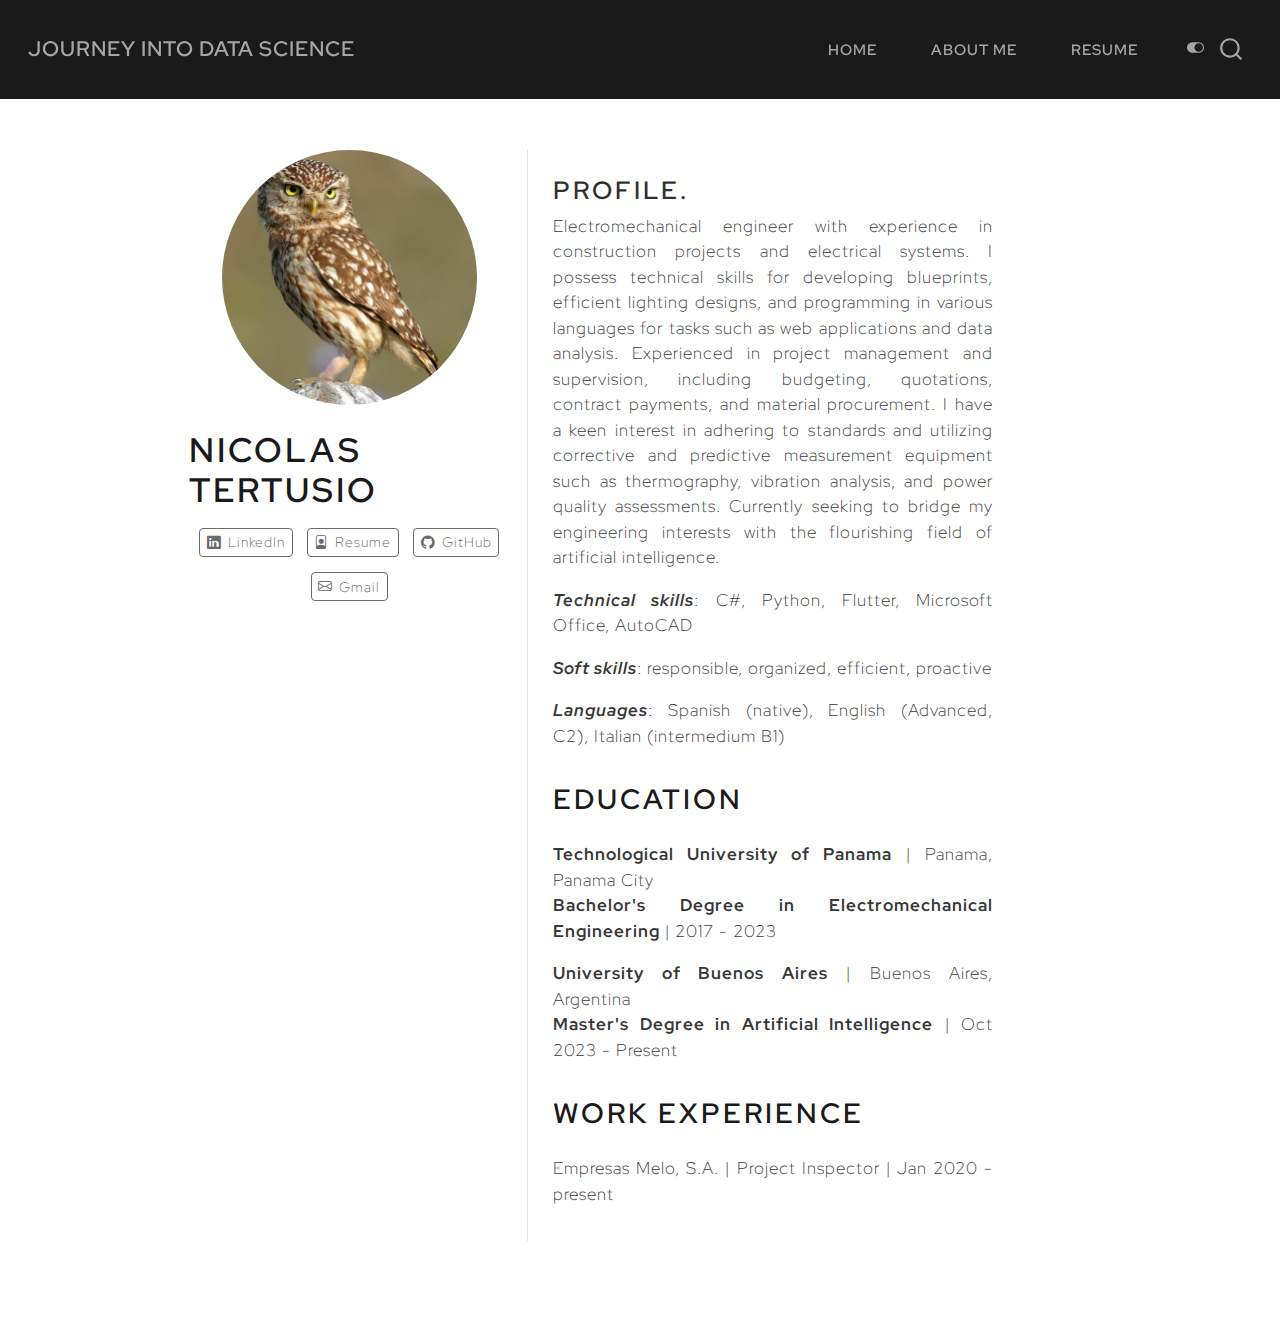
==== commit a0152c59: "added shadow to grid box, made spaces wider, added wider padding between columns" ====
--- a/docs/about.html
+++ b/docs/about.html
@@ -2,7 +2,7 @@
 <html xmlns="http://www.w3.org/1999/xhtml" lang="en" xml:lang="en"><head>
 
 <meta charset="utf-8">
-<meta name="generator" content="quarto-1.4.554">
+<meta name="generator" content="quarto-1.4.553">
 
 <meta name="viewport" content="width=device-width, initial-scale=1.0, user-scalable=yes">
 
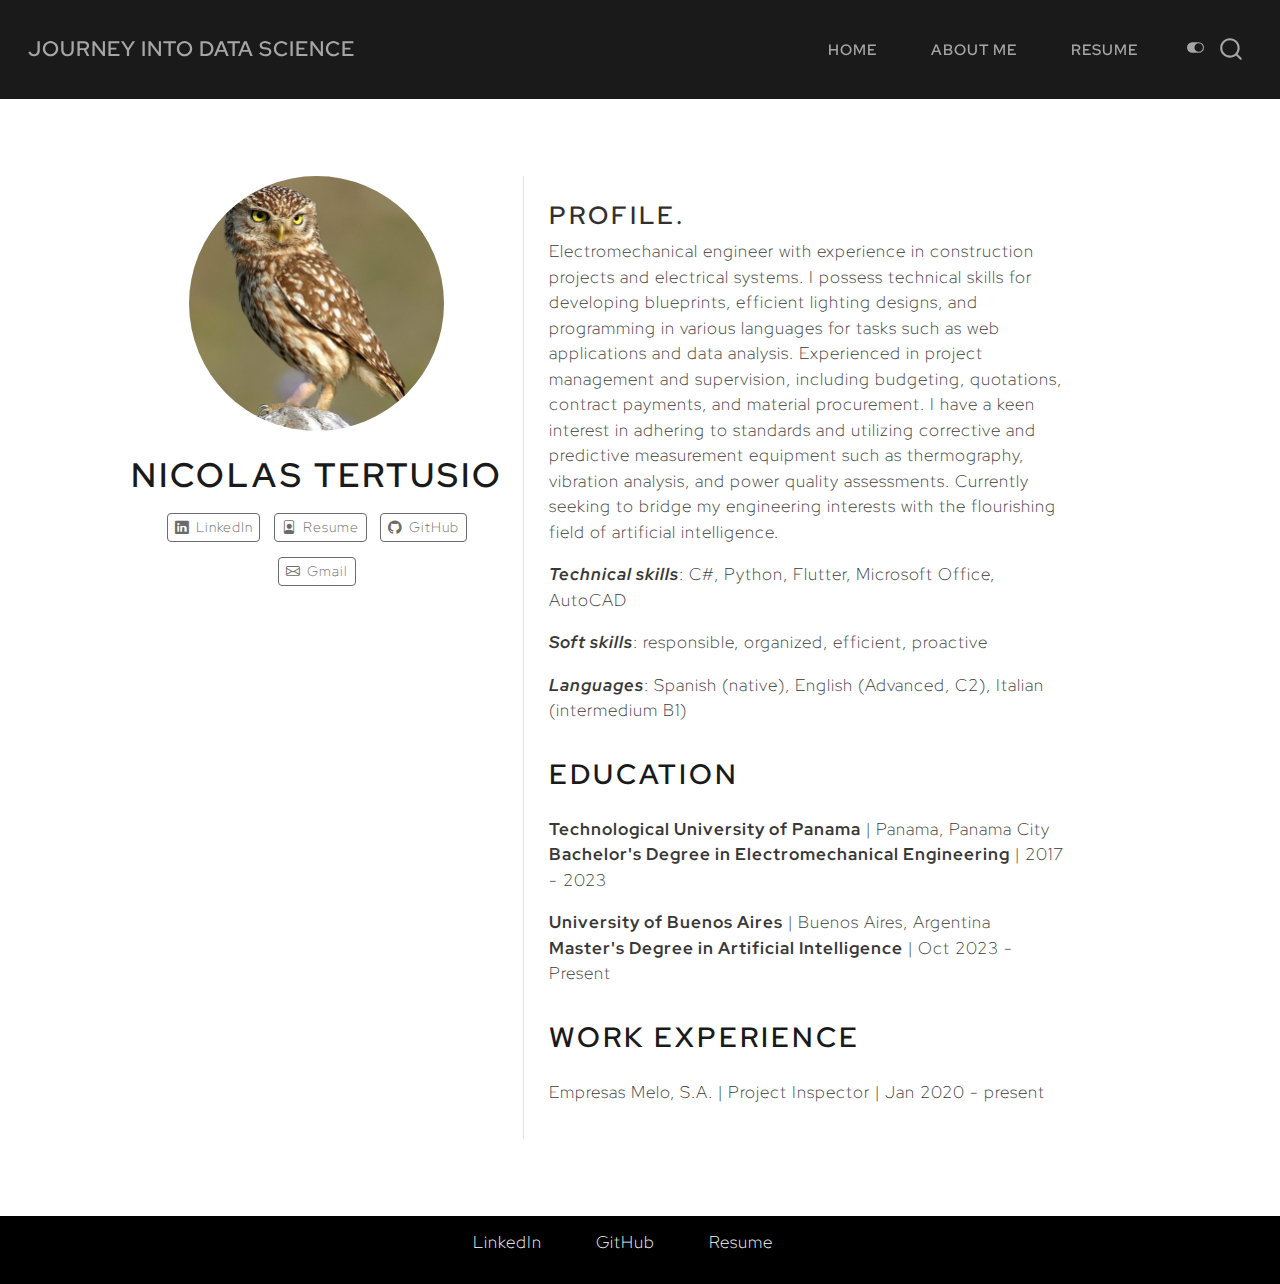
==== commit 0aa0c65b: "final touches to theming" ====
--- a/docs/about.html
+++ b/docs/about.html
@@ -778,6 +778,35 @@
 });
 </script>
 </div> <!-- /content -->
+<footer class="footer">
+  <div class="nav-footer">
+    <div class="nav-footer-left">
+      &nbsp;
+    </div>   
+    <div class="nav-footer-center">
+      <ul class="footer-items list-unstyled">
+    <li class="nav-item">
+    <a class="nav-link" href="https://www.linkedin.com/in/nicotertu/">
+<p>LinkedIn</p>
+</a>
+  </li>  
+    <li class="nav-item">
+    <a class="nav-link" href="https://github.com/Nicotertu">
+<p>GitHub</p>
+</a>
+  </li>  
+    <li class="nav-item">
+    <a class="nav-link" href="https://drive.google.com/file/d/12J3FZfsy0TACJuAu0YxLcFJPfC9afZtJ/view?usp=drive_link">
+<p>Resume</p>
+</a>
+  </li>  
+</ul>
+    </div>
+    <div class="nav-footer-right">
+      &nbsp;
+    </div>
+  </div>
+</footer>
 
 
 
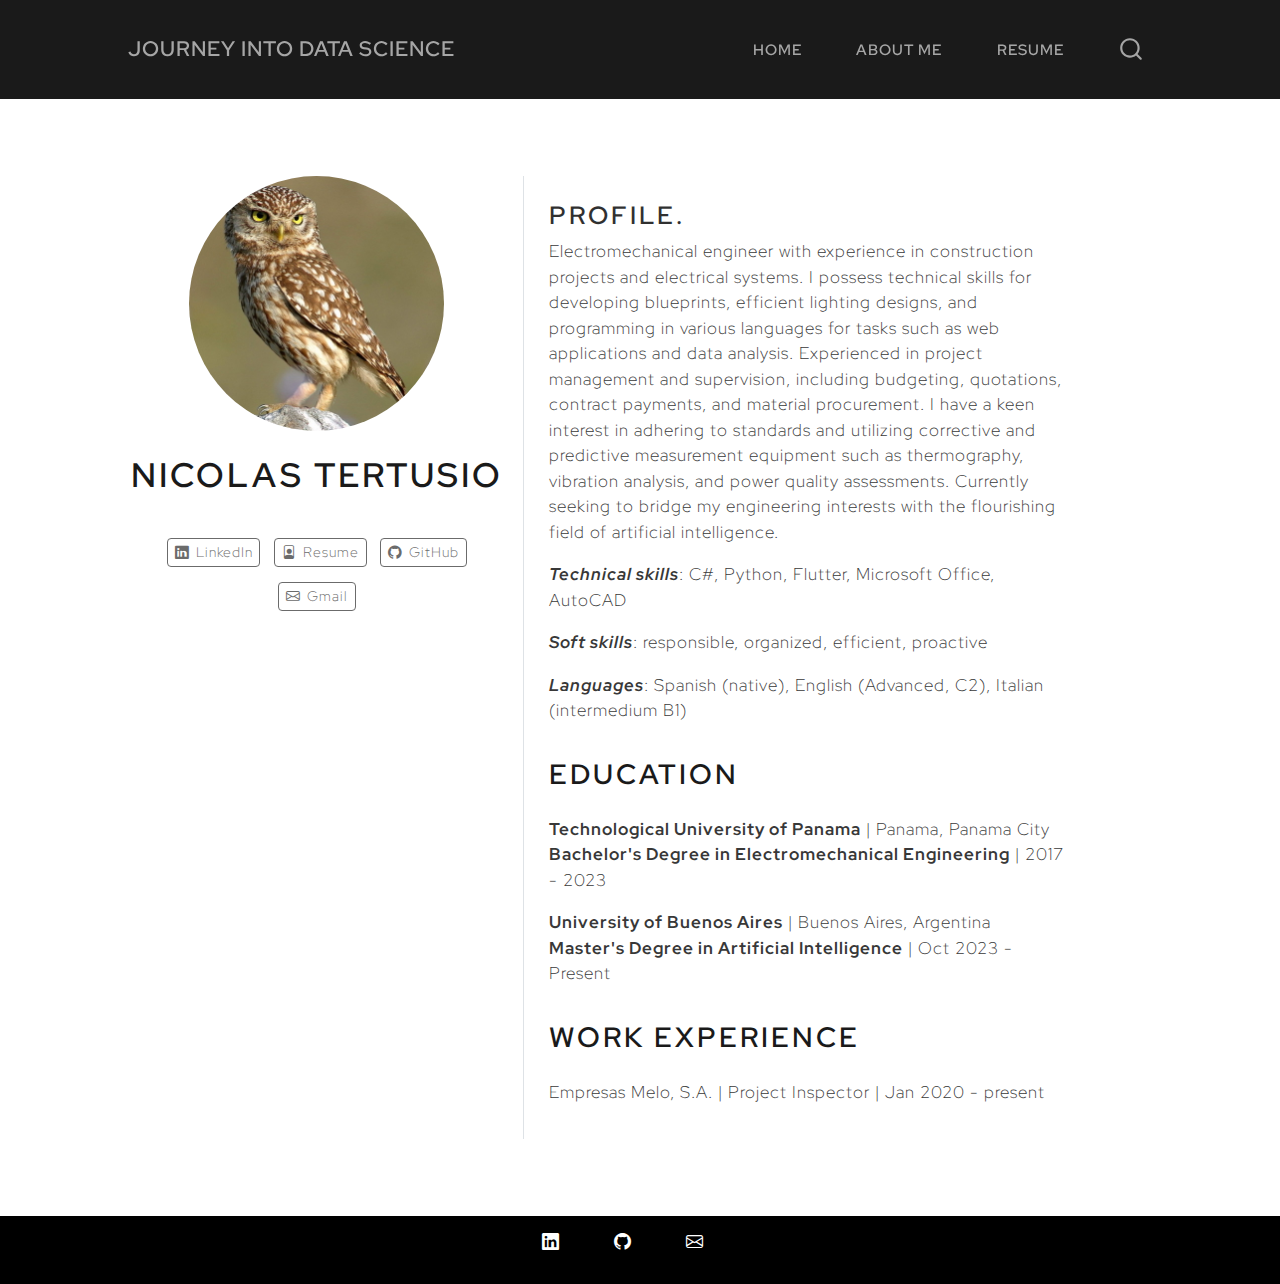
==== commit 80928ce4: "fixing theme settings, removed dark mode provitionally" ====
--- a/docs/about.html
+++ b/docs/about.html
@@ -2,7 +2,7 @@
 <html xmlns="http://www.w3.org/1999/xhtml" lang="en" xml:lang="en"><head>
 
 <meta charset="utf-8">
-<meta name="generator" content="quarto-1.4.553">
+<meta name="generator" content="quarto-1.4.554">
 
 <meta name="viewport" content="width=device-width, initial-scale=1.0, user-scalable=yes">
 
@@ -34,12 +34,10 @@
 <script src="site_libs/quarto-html/popper.min.js"></script>
 <script src="site_libs/quarto-html/tippy.umd.min.js"></script>
 <link href="site_libs/quarto-html/tippy.css" rel="stylesheet">
-<link href="site_libs/quarto-html/quarto-syntax-highlighting.css" rel="stylesheet" class="quarto-color-scheme" id="quarto-text-highlighting-styles">
-<link href="site_libs/quarto-html/quarto-syntax-highlighting-dark.css" rel="stylesheet" class="quarto-color-scheme quarto-color-alternate" id="quarto-text-highlighting-styles">
+<link href="site_libs/quarto-html/quarto-syntax-highlighting.css" rel="stylesheet" id="quarto-text-highlighting-styles">
 <script src="site_libs/bootstrap/bootstrap.min.js"></script>
 <link href="site_libs/bootstrap/bootstrap-icons.css" rel="stylesheet">
-<link href="site_libs/bootstrap/bootstrap.min.css" rel="stylesheet" class="quarto-color-scheme" id="quarto-bootstrap" data-mode="light">
-<link href="site_libs/bootstrap/bootstrap-dark.min.css" rel="stylesheet" class="quarto-color-scheme quarto-color-alternate" id="quarto-bootstrap" data-mode="light">
+<link href="site_libs/bootstrap/bootstrap.min.css" rel="stylesheet" id="quarto-bootstrap" data-mode="light">
 <script id="quarto-search-options" type="application/json">{
   "location": "navbar",
   "copy-button": false,
@@ -104,7 +102,6 @@
 </ul>
           </div> <!-- /navcollapse -->
           <div class="quarto-navbar-tools">
-  <a href="" class="quarto-color-scheme-toggle quarto-navigation-tool  px-1" onclick="window.quartoToggleColorScheme(); return false;" title="Toggle dark mode"><i class="bi"></i></a>
 </div>
       </div> <!-- /container-fluid -->
     </nav>
@@ -200,150 +197,6 @@
     }
   }
   toggleBodyColorPrimary();  
-  const disableStylesheet = (stylesheets) => {
-    for (let i=0; i < stylesheets.length; i++) {
-      const stylesheet = stylesheets[i];
-      stylesheet.rel = 'prefetch';
-    }
-  }
-  const enableStylesheet = (stylesheets) => {
-    for (let i=0; i < stylesheets.length; i++) {
-      const stylesheet = stylesheets[i];
-      stylesheet.rel = 'stylesheet';
-    }
-  }
-  const manageTransitions = (selector, allowTransitions) => {
-    const els = window.document.querySelectorAll(selector);
-    for (let i=0; i < els.length; i++) {
-      const el = els[i];
-      if (allowTransitions) {
-        el.classList.remove('notransition');
-      } else {
-        el.classList.add('notransition');
-      }
-    }
-  }
-  const toggleGiscusIfUsed = (isAlternate, darkModeDefault) => {
-    const baseTheme = document.querySelector('#giscus-base-theme')?.value ?? 'light';
-    const alternateTheme = document.querySelector('#giscus-alt-theme')?.value ?? 'dark';
-    let newTheme = '';
-    if(darkModeDefault) {
-      newTheme = isAlternate ? baseTheme : alternateTheme;
-    } else {
-      newTheme = isAlternate ? alternateTheme : baseTheme;
-    }
-    const changeGiscusTheme = () => {
-      // From: https://github.com/giscus/giscus/issues/336
-      const sendMessage = (message) => {
-        const iframe = document.querySelector('iframe.giscus-frame');
-        if (!iframe) return;
-        iframe.contentWindow.postMessage({ giscus: message }, 'https://giscus.app');
-      }
-      sendMessage({
-        setConfig: {
-          theme: newTheme
-        }
-      });
-    }
-    const isGiscussLoaded = window.document.querySelector('iframe.giscus-frame') !== null;
-    if (isGiscussLoaded) {
-      changeGiscusTheme();
-    }
-  }
-  const toggleColorMode = (alternate) => {
-    // Switch the stylesheets
-    const alternateStylesheets = window.document.querySelectorAll('link.quarto-color-scheme.quarto-color-alternate');
-    manageTransitions('#quarto-margin-sidebar .nav-link', false);
-    if (alternate) {
-      enableStylesheet(alternateStylesheets);
-      for (const sheetNode of alternateStylesheets) {
-        if (sheetNode.id === "quarto-bootstrap") {
-          toggleBodyColorMode(sheetNode);
-        }
-      }
-    } else {
-      disableStylesheet(alternateStylesheets);
-      toggleBodyColorPrimary();
-    }
-    manageTransitions('#quarto-margin-sidebar .nav-link', true);
-    // Switch the toggles
-    const toggles = window.document.querySelectorAll('.quarto-color-scheme-toggle');
-    for (let i=0; i < toggles.length; i++) {
-      const toggle = toggles[i];
-      if (toggle) {
-        if (alternate) {
-          toggle.classList.add("alternate");     
-        } else {
-          toggle.classList.remove("alternate");
-        }
-      }
-    }
-    // Hack to workaround the fact that safari doesn't
-    // properly recolor the scrollbar when toggling (#1455)
-    if (navigator.userAgent.indexOf('Safari') > 0 && navigator.userAgent.indexOf('Chrome') == -1) {
-      manageTransitions("body", false);
-      window.scrollTo(0, 1);
-      setTimeout(() => {
-        window.scrollTo(0, 0);
-        manageTransitions("body", true);
-      }, 40);  
-    }
-  }
-  const isFileUrl = () => { 
-    return window.location.protocol === 'file:';
-  }
-  const hasAlternateSentinel = () => {  
-    let styleSentinel = getColorSchemeSentinel();
-    if (styleSentinel !== null) {
-      return styleSentinel === "alternate";
-    } else {
-      return false;
-    }
-  }
-  const setStyleSentinel = (alternate) => {
-    const value = alternate ? "alternate" : "default";
-    if (!isFileUrl()) {
-      window.localStorage.setItem("quarto-color-scheme", value);
-    } else {
-      localAlternateSentinel = value;
-    }
-  }
-  const getColorSchemeSentinel = () => {
-    if (!isFileUrl()) {
-      const storageValue = window.localStorage.getItem("quarto-color-scheme");
-      return storageValue != null ? storageValue : localAlternateSentinel;
-    } else {
-      return localAlternateSentinel;
-    }
-  }
-  const darkModeDefault = true;
-  let localAlternateSentinel = darkModeDefault ? 'alternate' : 'default';
-  // Dark / light mode switch
-  window.quartoToggleColorScheme = () => {
-    // Read the current dark / light value 
-    let toAlternate = !hasAlternateSentinel();
-    toggleColorMode(toAlternate);
-    setStyleSentinel(toAlternate);
-    toggleGiscusIfUsed(toAlternate, darkModeDefault);
-  };
-  // Ensure there is a toggle, if there isn't float one in the top right
-  if (window.document.querySelector('.quarto-color-scheme-toggle') === null) {
-    const a = window.document.createElement('a');
-    a.classList.add('top-right');
-    a.classList.add('quarto-color-scheme-toggle');
-    a.href = "";
-    a.onclick = function() { try { window.quartoToggleColorScheme(); } catch {} return false; };
-    const i = window.document.createElement("i");
-    i.classList.add('bi');
-    a.appendChild(i);
-    window.document.body.appendChild(a);
-  }
-  // Switch to dark mode if need be
-  if (hasAlternateSentinel()) {
-    toggleColorMode(true);
-  } else {
-    toggleColorMode(false);
-  }
   const isCodeAnnotation = (el) => {
     for (const clz of el.classList) {
       if (clz.startsWith('code-annotation-')) {                     
@@ -785,20 +638,23 @@
     </div>   
     <div class="nav-footer-center">
       <ul class="footer-items list-unstyled">
-    <li class="nav-item">
+    <li class="nav-item compact">
     <a class="nav-link" href="https://www.linkedin.com/in/nicotertu/">
-<p>LinkedIn</p>
-</a>
+      <i class="bi bi-linkedin" role="img" aria-label="LinkedIn">
+</i> 
+    </a>
   </li>  
-    <li class="nav-item">
+    <li class="nav-item compact">
     <a class="nav-link" href="https://github.com/Nicotertu">
-<p>GitHub</p>
-</a>
+      <i class="bi bi-github" role="img" aria-label="GitHub">
+</i> 
+    </a>
   </li>  
-    <li class="nav-item">
+    <li class="nav-item compact">
     <a class="nav-link" href="https://drive.google.com/file/d/12J3FZfsy0TACJuAu0YxLcFJPfC9afZtJ/view?usp=drive_link">
-<p>Resume</p>
-</a>
+      <i class="bi bi-envelope" role="img" aria-label="Resume">
+</i> 
+    </a>
   </li>  
 </ul>
     </div>
